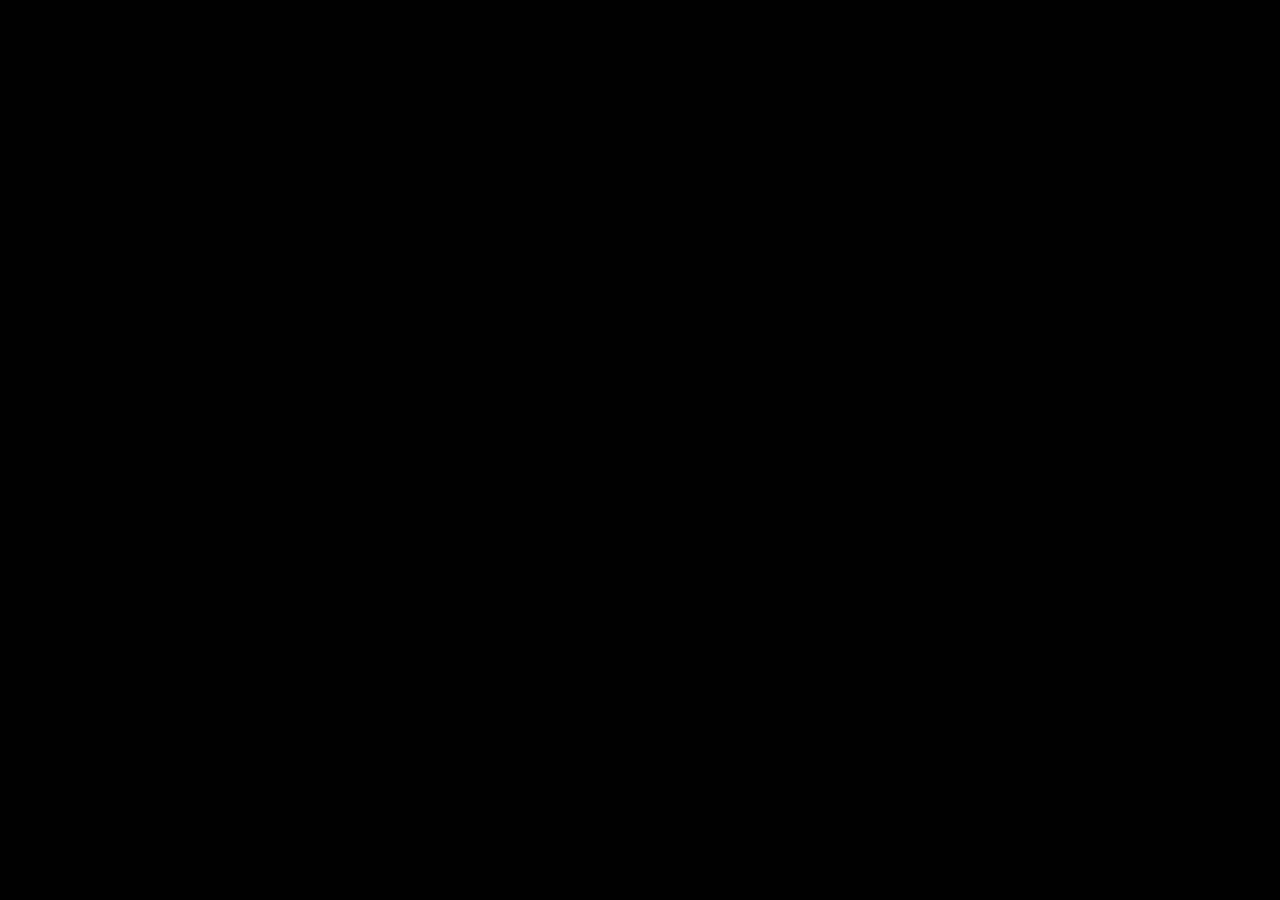
==== index.html @ 563dd9a7 "agregue proyecto final" ====
<!DOCTYPE html>
<html lang="en">
<head>
            <!-- Meta Tags -->
    <meta charset="UTF-8">
    <meta http-equiv="X-UA-Compatible" content="IE=edge">
    <meta name="viewport" content="width=device-width, initial-scale=1.0">
    <meta name="description" content="Sitio web sobre Imagine Dragons donde encontrarás su historia, fotos, videos y discografia. Entrá y dale una oportunidad a esta banda musical">
    <meta name="keywords" content="HISTORIA, FOTOS, MUSICA, ROCK">

            <!-- Font Awesome -->
    <link rel="stylesheet" href="https://stackpath.bootstrapcdn.com/font-awesome/4.7.0/css/font-awesome.min.css"> 

            <!-- Bootstrap -->
    <link href="https://cdn.jsdelivr.net/npm/bootstrap@5.1.3/dist/css/bootstrap.min.css" rel="stylesheet" integrity="sha384-1BmE4kWBq78iYhFldvKuhfTAU6auU8tT94WrHftjDbrCEXSU1oBoqyl2QvZ6jIW3" crossorigin="anonymous">

            <!-- CSS / SASS -->
    <link rel="stylesheet" href="css/main.css">

            <!-- Titulo Página -->
    <title>Proyecot Final/title> 

</head>

<body id="container">

            <!-- Empieza Navbar -->
    <header>
        <nav class="navbar navbar-expand-lg navbar-dark">
            <div class="container-fluid">
                <a class="navbar-brand" href="#"></a>
                    <button class="navbar-toggler custom-toggler collapsed" type="button" data-bs-toggle="collapse" data-bs-target="#navbarSupportedContent" aria-controls="navbarSupportedContent" aria-expanded="false" aria-label="Toggle navigation">
                        <span class="navbar-toggler-icon"></span>
                    </button>
                <div class="collapse navbar-collapse" id="navbarSupportedContent">
                    <ul class="navbar-nav me-auto mb-2 mb-lg-0">
                        <li class="nav-item"><a class="nav-link active text-warning" aria-current="page" href="index.html">Home</a></li>
                        <li class="nav-item"><a class="nav-link text-white" href="about.html">About</a></li>
                        <li class="nav-item"><a class="nav-link text-white" href="discografia.html">Discografía</a></li>
                        <li class="nav-item"><a class="nav-link text-white" href="galeria.html">Galeria</a></li>
                        <li class="nav-item"><a class="nav-link text-white" href="contacto.html">Contacto</a></li>
                    </ul>
                <a href="index.html" class="homeLogo"><img src="/img/Logo3.jpg" alt="Logo"></a>
                </div>
            </div>
        </nav>
    </header>
            <!-- Cierra Navbar -->

            <!-- Empieza Contenido Principal-->    
    <main>
        <div class="container-fluid home"> 
            <div class= "row" >        
                <article class="py2 home__image">  
                    <img src="/img/Background.png" alt="Foto Fondo" class="w-100">
                </article>
                <article class="py2 home__text">
                        <h1 class=" home__title gold-color text-center">IMAGINE DRAGONS</h1>
                        <p class="home__info home__info-italic">Es una banda estadounidense de Pop Rock originaria de Las Vegas, Nevada. Se formó en 2008 con Dan Reynolds como vocalista junto a otros estudiantes de la Universidad Brigham Young. Al tiempo, llegaría quien hoy es su guitarrista, Wayne Sermon. Luego, por invitación de éste, fue llamado Ben McKee, su bajista y, más adelante, Daniel Platzman, su baterista.</p>
                </article>                  
            </div>                   
        </div>                                      
        
    </main>
            <!-- Cierra Contenido Principal -->

            <!-- Empieza Footer -->        
    <footer >
        <div class="container-fluid">            
            <div class="footer__home-spacing">
                <article class="footer__home-socialMedia">
                    <a href="https://www.facebook.com/ImagineDragons" > <img src="/img/002-facebook.png" alt="Facebook"> </a>
                    <a href="https://twitter.com/imaginedragons?lang=es"> <img src="/img/003-gorjeo.png" alt="Twitter"></a>
                    <a href="https://www.instagram.com/imaginedragons/?hl=es"> <img src="/img/004-instagram.png" alt="Instagram"></a>
                    <a href="https://open.spotify.com/artist/53XhwfbYqKCa1cC15pYq2q"> <img src="/img/001-spotify.png" alt="Spotify"></a>
                </article>
                <p class="footer__home-copyright">Copyright Tomás Panadeiro © <br> Desarrollo Web </p>  
            </div>                          
            
        </div>
    </footer>
            <!-- Cierra Footer -->


            <!-- CSS BOOTSTRAP -->
            <script src="https://cdn.jsdelivr.net/npm/bootstrap@5.1.3/dist/js/bootstrap.bundle.min.js" integrity="sha384-ka7Sk0Gln4gmtz2MlQnikT1wXgYsOg+OMhuP+IlRH9sENBO0LRn5q+8nbTov4+1p" crossorigin="anonymous"></script>
</body>
</html>
---- css/main.css ----
@import url("https://fonts.googleapis.com/css2?family=Poppins:wght@200;500&display=swap");
* {
  padding: 0;
  margin: 0; 
}

.custom-toggler.navbar-toggler {
  border-color: goldenrod; }

body {
  background-color: black; }

nav {
  width: 85%; }

nav ul {
  font-weight: 500;
  font-size: 1.7rem;
  display: flex;
  justify-content: space-evenly;
  margin-left: 260px;
  width: 40%; }

.home {
  margin-top: 50px; }

.home__image {
  display: flex;
  width: 40%;
  margin-left: 220px; }

.home__text {
  width: 30%; }

.home__title {
  font-size: 3rem;
  margin-top: 50px;
  color: goldenrod; }

.home__info {
  margin-top: 60px;
  margin-left: 55px;
  font-size: 1.6rem;
  font-weight: 200;
  color: white; }

.footer__home-spacing {
  width: 75%;
  display: flex;
  justify-content: space-between;
  padding-left: 50px;
  padding-right: 50px;
  margin-top: 20px;
  margin-left: 220px; }

.footer__home-socialMedia {
  display: flex;
  width: 13%;
  justify-content: space-between; }

.footer__home-copyright {
  color: white; }

.about {
  display: flex;
  justify-content: center;
  text-align: left; }

.about__position {
  width: 40%;
  position: relative;
  font-weight: 200;
  font-size: 2rem;
  top: 90px;
  left: 116px;
  color: goldenrod; }

.about__title {
  width: 50%;
  color: goldenrod;
  font-weight: 500;
  font-size: 2.5rem;
  position: relative;
  top: 200px;
  right: 350px; }

.about__info {
  color: white;
  position: relative;
  text-align: center;
  width: 50%;
  top: 250px;
  left: 180px;
  font-size: 1.5rem;
  font-weight: 200; }

.cards {
  position: relative;
  width: 10.5%;
  bottom: 350px;
  right: 300px;
  float: right;
  clear: both; }

.cards__text-gold {
  color: goldenrod; }

.footer__about {
  margin-top: 500px;
  margin-left: 200px;
  width: 75%; }

.footer__about-spacing {
  display: flex;
  justify-content: space-between;
  padding-left: 50px;
  padding-right: 50px; }

.footer__about-socialMedia {
  display: flex;
  width: 13%;
  justify-content: space-between; }

.footer__about-copyright {
  color: white;
  font-weight: 500; }

.galeria__title {
  display: flex;
  justify-content: center;
  position: relative;
  font-weight: 200;
  font-size: 2.5rem;
  top: 50px;
  color: goldenrod; }

.carousel__center {
  margin: 0 auto;
  margin-top: 70px; }

.footer__galeria {
  width: 78%;
  display: flex;
  justify-content: space-between;
  padding-left: 50px;
  padding-right: 50px;
  margin-top: 40px;
  margin-left: 220px; }

.footer__galeria-redes {
  display: flex;
  width: 13%;
  justify-content: space-between; }

.footer__galeria-copyright {
  display: flex;
  justify-content: space-between;
  padding-left: 50px;
  padding-right: 50px;
  color: white; }

/* Empieza Contenido Principal */
.discPosition {
  position: relative;
  text-align: left;
  width: 40%;
  font-weight: 200;
  font-size: 2rem;
  top: 90px;
  left: 210px;
  color: goldenrod; }

.discPPosition {
  position: relative;
  text-align: left;
  width: 30%;
  font-weight: 200;
  font-size: 1.5rem;
  top: 130px;
  left: 170px; }

.spotifyPosition {
  width: 40%;
  float: right; }

.spotifyPosition2 {
  width: 50%;
  margin-top: 150px;
  margin-left: 170px;
  text-align: center;
  color: goldenrod; }

/* Termina Contenido Principal */
/* EMPIEZA FOOTER */
.footer__discografia {
  width: 75%;
  display: flex;
  justify-content: space-between;
  padding-left: 50px;
  padding-right: 50px;
  margin-top: 20px;
  margin-left: 220px; }

.footer__discografia-socialMedia {
  display: flex;
  width: 13%;
  justify-content: space-between; }

.footer__discografia-copyright {
  color: white; }

/* EMPIEZA CONTENIDO PRINCIPAL */
.contact__position {
  position: relative;
  text-align: left;
  font-weight: 200;
  font-size: 2rem;
  top: 90px;
  left: 170px;
  color: goldenrod; }

.contact__info {
  position: relative;
  width: 50%;
  float: left;
  clear: both;
  top: 100px;
  left: 170px;
  font-size: 1.3rem;
  font-weight: 200;
  color: white; }

.contact__foto {
  position: relative;
  width: 40%;
  float: left;
  clear: both;
  top: 150px;
  left: 170px;
  height: 60vh;
  z-index: 1; }

/* FORMULARIO */
.contact__form {
  position: relative;
  width: 50%;
  float: right;
  left: 200px;
  top: 50px;
  color: white;
  font-weight: 500;
  font-size: 1.10rem; }

.contact__form-border {
  border-style: none; }

input, button, textarea {
  border-color: white;
  border-width: 1,5px; }

.btn__size-delete, .btn__size-send {
  height: 35px;
  width: 70px;
  flex: 0 0 200px; }

/* CIERRA FORMULARIO */
/* TERMINA CONTENIDO PRINCIPAL */
/* EMPIEZA FOOTER */
.footer__contact-spacing {
  width: 75%;
  display: flex;
  justify-content: space-between;
  padding-left: 50px;
  padding-right: 50px;
  margin-top: 20px;
  margin-left: 220px; }

.footer__contact-socialMedia {
  display: flex;
  width: 13%;
  justify-content: space-between;
  z-index: 2; }

.footer__contact-copyright {
  color: white; }

/* TERMINA FOOTER */
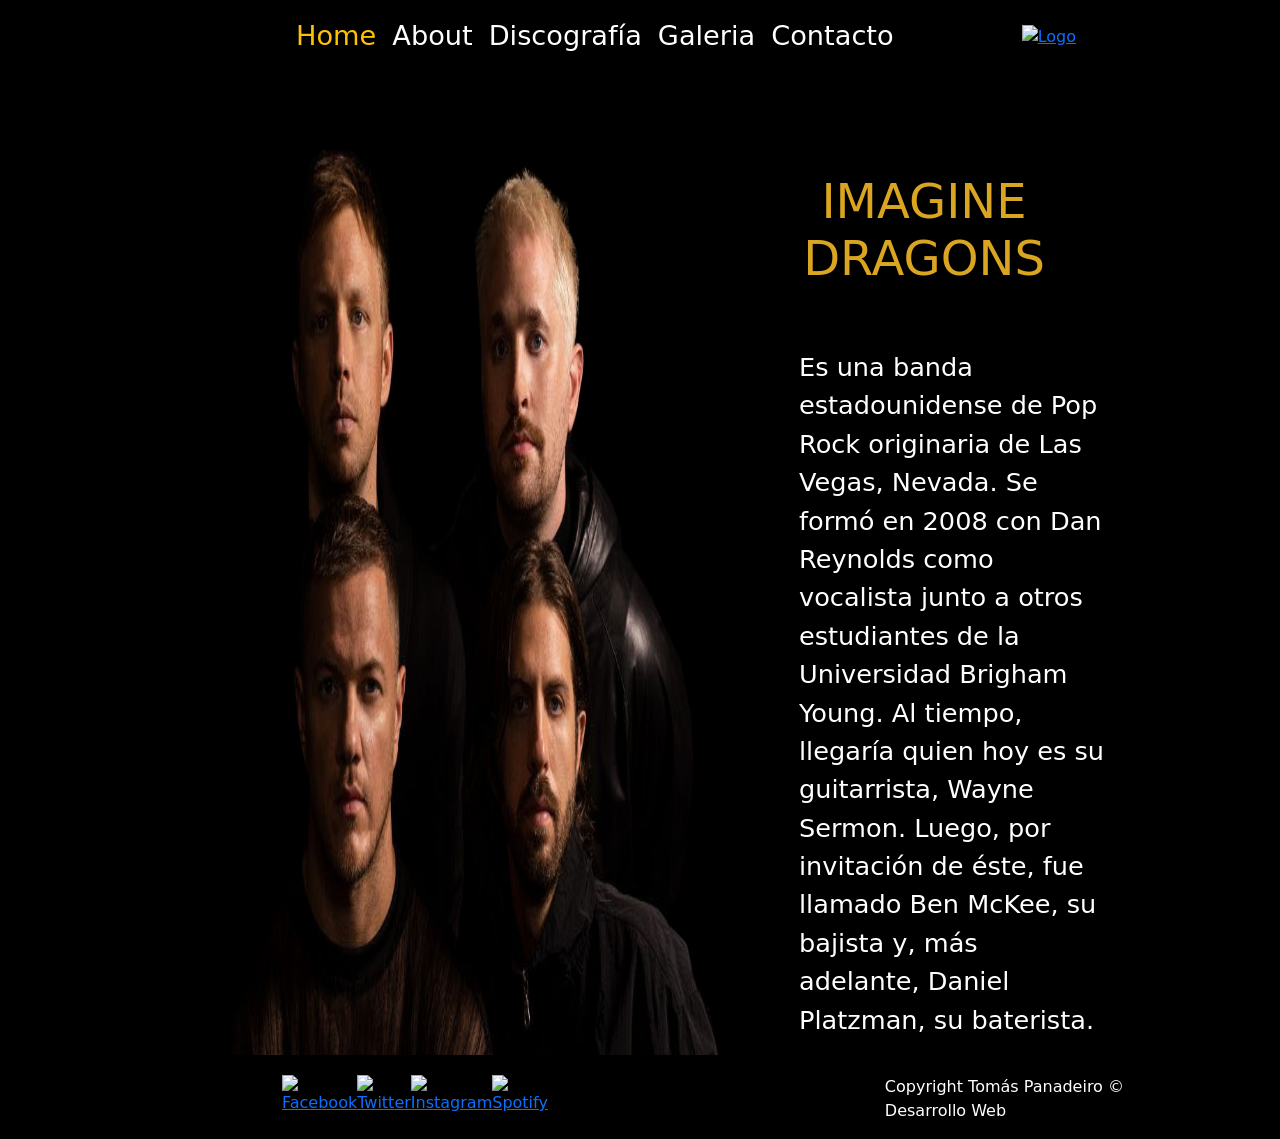
==== commit fe4aebac: "cambios en htmls" ====
--- a/index.html
+++ b/index.html
@@ -18,7 +18,7 @@
     <link rel="stylesheet" href="css/main.css">
 
             <!-- Titulo Página -->
-    <title>Proyecot Final/title> 
+    <title>Proyecto Final</title> 
 
 </head>
 
@@ -40,7 +40,7 @@
                         <li class="nav-item"><a class="nav-link text-white" href="galeria.html">Galeria</a></li>
                         <li class="nav-item"><a class="nav-link text-white" href="contacto.html">Contacto</a></li>
                     </ul>
-                <a href="index.html" class="homeLogo"><img src="/img/Logo3.jpg" alt="Logo"></a>
+                <a href="index.html" class="homeLogo"><img src="/img/Logo3.svg" alt="Logo"></a>
                 </div>
             </div>
         </nav>
@@ -69,10 +69,10 @@
         <div class="container-fluid">            
             <div class="footer__home-spacing">
                 <article class="footer__home-socialMedia">
-                    <a href="https://www.facebook.com/ImagineDragons" > <img src="/img/002-facebook.png" alt="Facebook"> </a>
-                    <a href="https://twitter.com/imaginedragons?lang=es"> <img src="/img/003-gorjeo.png" alt="Twitter"></a>
-                    <a href="https://www.instagram.com/imaginedragons/?hl=es"> <img src="/img/004-instagram.png" alt="Instagram"></a>
-                    <a href="https://open.spotify.com/artist/53XhwfbYqKCa1cC15pYq2q"> <img src="/img/001-spotify.png" alt="Spotify"></a>
+                    <a href="https://www.facebook.com/ImagineDragons" > <img src="/img/002-facebook.svg" alt="Facebook"> </a>
+                    <a href="https://twitter.com/imaginedragons?lang=es"> <img src="/img/003-gorjeo.svg" alt="Twitter"></a>
+                    <a href="https://www.instagram.com/imaginedragons/?hl=es"> <img src="/img/004-instagram.svg" alt="Instagram"></a>
+                    <a href="https://open.spotify.com/artist/53XhwfbYqKCa1cC15pYq2q"> <img src="/img/001-spotify.svg" alt="Spotify"></a>
                 </article>
                 <p class="footer__home-copyright">Copyright Tomás Panadeiro © <br> Desarrollo Web </p>  
             </div>                          
@@ -85,4 +85,4 @@
             <!-- CSS BOOTSTRAP -->
             <script src="https://cdn.jsdelivr.net/npm/bootstrap@5.1.3/dist/js/bootstrap.bundle.min.js" integrity="sha384-ka7Sk0Gln4gmtz2MlQnikT1wXgYsOg+OMhuP+IlRH9sENBO0LRn5q+8nbTov4+1p" crossorigin="anonymous"></script>
 </body>
-</html>
+</html>
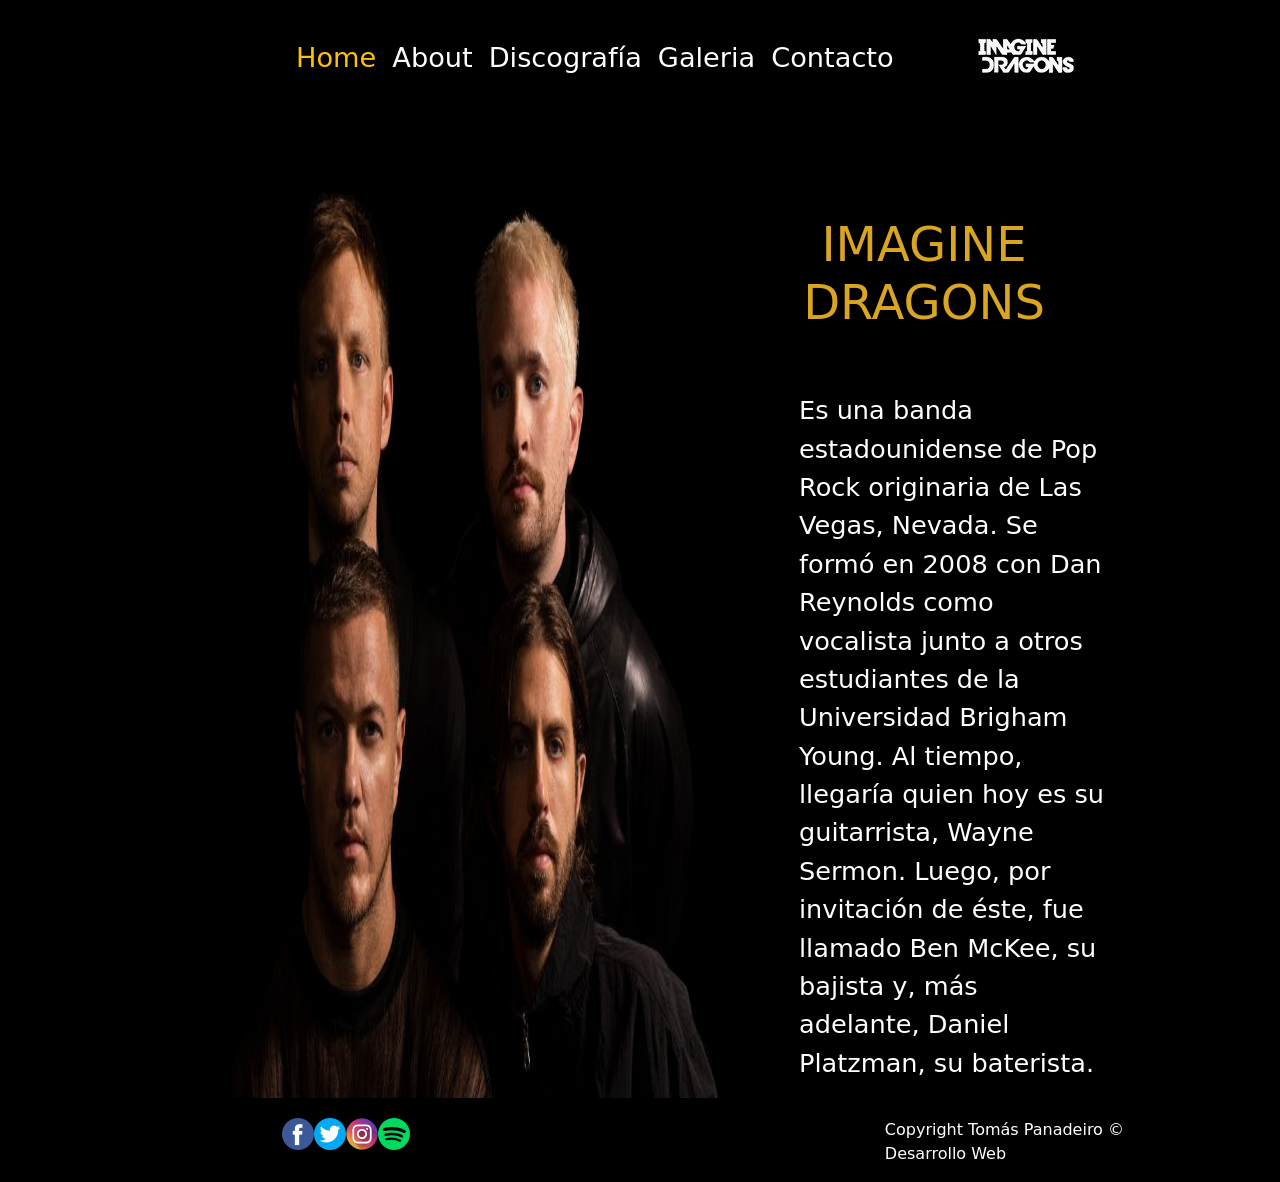
==== commit 8386349e: "correciones a urls y img" ====
--- a/index.html
+++ b/index.html
@@ -40,7 +40,7 @@
                         <li class="nav-item"><a class="nav-link text-white" href="galeria.html">Galeria</a></li>
                         <li class="nav-item"><a class="nav-link text-white" href="contacto.html">Contacto</a></li>
                     </ul>
-                <a href="index.html" class="homeLogo"><img src="/img/Logo3.svg" alt="Logo"></a>
+                <a href="index.html" class="homeLogo"><img src="img/Logo3.svg" alt="Logo"></a>
                 </div>
             </div>
         </nav>
@@ -52,7 +52,7 @@
         <div class="container-fluid home"> 
             <div class= "row" >        
                 <article class="py2 home__image">  
-                    <img src="/img/Background.png" alt="Foto Fondo" class="w-100">
+                    <img src="img/Background.png" alt="Foto Fondo" class="w-100">
                 </article>
                 <article class="py2 home__text">
                         <h1 class=" home__title gold-color text-center">IMAGINE DRAGONS</h1>
@@ -69,10 +69,10 @@
         <div class="container-fluid">            
             <div class="footer__home-spacing">
                 <article class="footer__home-socialMedia">
-                    <a href="https://www.facebook.com/ImagineDragons" > <img src="/img/002-facebook.svg" alt="Facebook"> </a>
-                    <a href="https://twitter.com/imaginedragons?lang=es"> <img src="/img/003-gorjeo.svg" alt="Twitter"></a>
-                    <a href="https://www.instagram.com/imaginedragons/?hl=es"> <img src="/img/004-instagram.svg" alt="Instagram"></a>
-                    <a href="https://open.spotify.com/artist/53XhwfbYqKCa1cC15pYq2q"> <img src="/img/001-spotify.svg" alt="Spotify"></a>
+                    <a href="https://www.facebook.com/ImagineDragons" > <img src="img/002-facebook.svg" alt="Facebook"> </a>
+                    <a href="https://twitter.com/imaginedragons?lang=es"> <img src="img/003-gorjeo.svg" alt="Twitter"></a>
+                    <a href="https://www.instagram.com/imaginedragons/?hl=es"> <img src="img/004-instagram.svg" alt="Instagram"></a>
+                    <a href="https://open.spotify.com/artist/53XhwfbYqKCa1cC15pYq2q"> <img src="img/001-spotify.svg" alt="Spotify"></a>
                 </article>
                 <p class="footer__home-copyright">Copyright Tomás Panadeiro © <br> Desarrollo Web </p>  
             </div>                          
